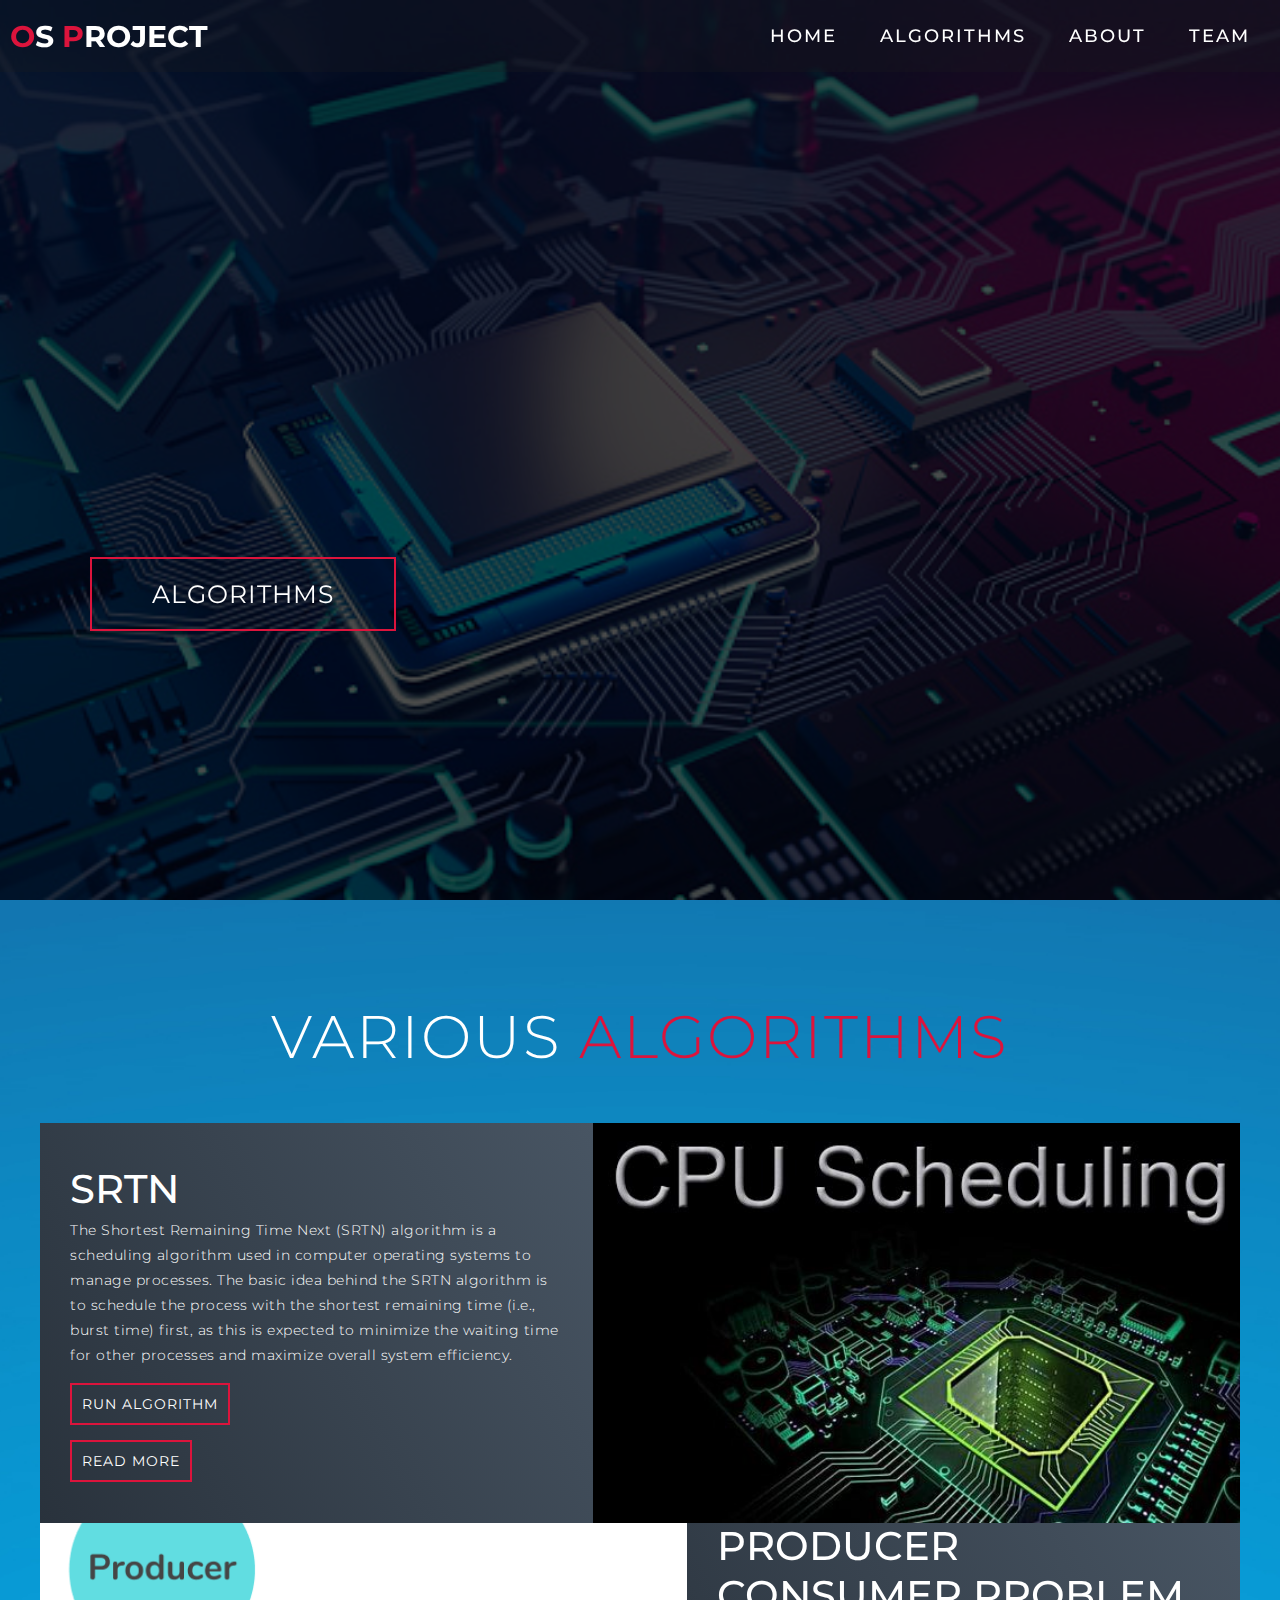
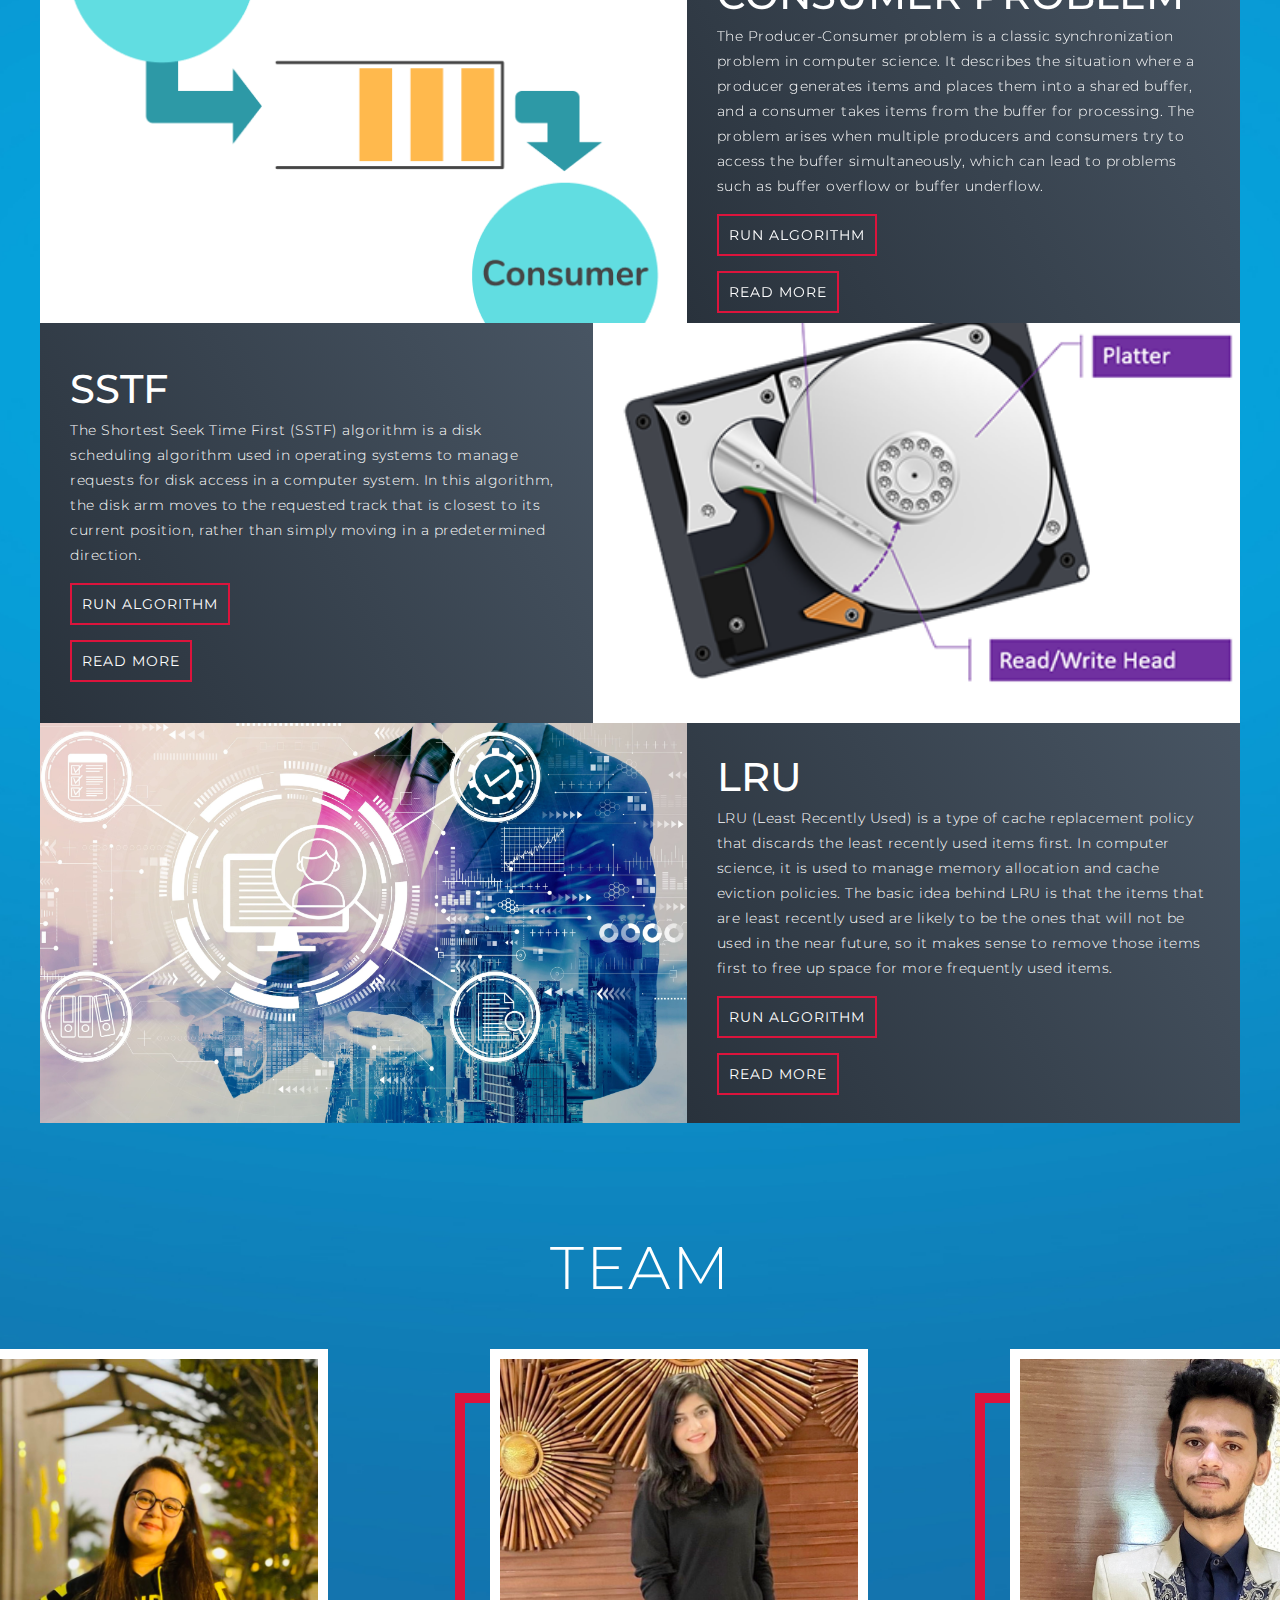
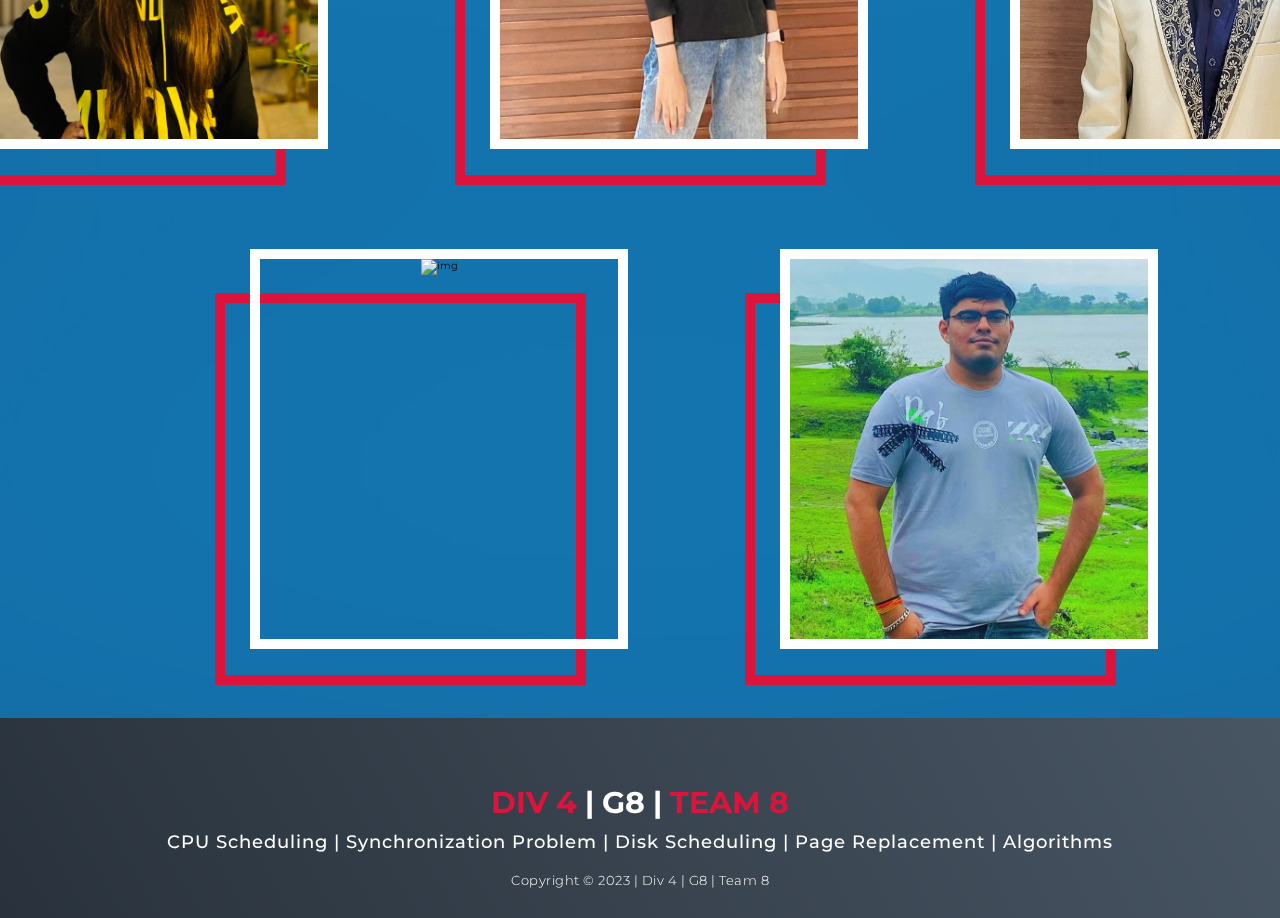
==== index.html @ 73e5d071 "Update index.html" ====
<!DOCTYPE html>
<html lang="en">

<head>
  <meta charset="UTF-8">
  <meta name="viewport" content="width=device-width, initial-scale=1.0">
  <link rel="stylesheet" href="./css/home.css" type="text/css">
  <link rel="shortcut icon" type="image/png" href="./img/logo1.png" />
  <title>OS PROJECT</title>
</head>

<body>
  <!-- Header -->
  <section id="header">
    <div class="header container">
      <div class="nav-bar">
        <div class="brand">
          <a href="#hero">
            <h1><span>O</span>S <span>P</span>roject</h1>
          </a>
        </div>
        <div class="nav-list">
          <div class="hamburger">
            <div class="bar"></div>
          </div>
          <ul>
            <li><a href="#hero" data-after="Home">Home</a></li>
            <li><a href="#projects" data-after="Projects">Algorithms</a></li>
            <li><a href="#about" data-after="about">About</a></li>
            <li><a href="#about" data-after="About">Team</a></li>

          </ul>
        </div>
      </div>
    </div>
  </section>
  <!-- End Header -->


  <!-- Hero Section  -->
  <section id="hero">
    <div class="hero container">
      <div>
        <h1>Different <span></span></h1>
        <h1>Types Of <span></span></h1>
        <h1>Algorithms <span></span></h1>
        <a href="#projects" type="button" class="cta">Algorithms</a>
      </div>
    </div>
  </section>
  <!-- End Hero Section  -->

  <!-- Projects Section -->
  <section id="projects">
    <div class="projects container">
      <div class="projects-header">
        <h1 class="section-title">Various <span>Algorithms</span></h1>
      </div>
      <div class="all-projects">
        <div class="project-item">
          <div class="project-info">
            <h1>SRTN</h1>
            <p>The Shortest Remaining Time Next (SRTN) algorithm is a scheduling algorithm used in computer operating
              systems to manage processes. The basic idea behind the SRTN algorithm is to schedule the process with the
              shortest remaining time (i.e., burst time) first, as this is expected to minimize the waiting time for
              other processes and maximize overall system efficiency.</p>
            <a href="srtn/SRTNALGO.html" class="buttons">Run Algorithm</a>
            <a href="srtn/aboutsrtn.html" class="buttons">Read More</a>
          </div>
          <div class="project-img">
            <img src="./img/CPU.jpg" alt="img">
          </div>
        </div>
        <div class="project-item">
          <div class="project-info">
            <h1>PRODUCER CONSUMER PROBLEM</h1>

            <p>The Producer-Consumer problem is a classic synchronization problem in computer science. It describes the
              situation where a producer generates items and places them into a shared buffer, and a consumer takes
              items from the buffer for processing. The problem arises when multiple producers and consumers try to
              access the buffer simultaneously, which can lead to problems such as buffer overflow or buffer underflow.
            </p>
            <a href="pc/producer_consumer.html" class="buttons">Run Algorithm</a>
            <a href="pc/pcabt.html" class="buttons">Read More</a><br>
          </div>
          <div class="project-img">
            <img src="./img/pc.png" alt="img">
          </div>
        </div>
        <div class="project-item">
          <div class="project-info">
            <h1>SSTF</h1>
            <p>The Shortest Seek Time First (SSTF) algorithm is a disk scheduling algorithm used in operating systems to
              manage requests for disk access in a computer system. In this algorithm, the disk arm moves to the
              requested track that is closest to its current position, rather than simply moving in a predetermined
              direction.</p>
            <a href="sstf/sstf.html" class="buttons">Run Algorithm</a>
            <a href="sstf/sstfabout.html" class="buttons">Read More</a>
          </div>
          <div class="project-img">
            <img src="./img/sstf2.png" alt="img">
          </div>
        </div>
        <div class="project-item">
          <div class="project-info">
            <h1>LRU</h1>
            <p>LRU (Least Recently Used) is a type of cache replacement policy that discards the least recently used
              items first. In computer science, it is used to manage memory allocation and cache eviction policies. The
              basic idea behind LRU is that the items that are least recently used are likely to be the ones that will
              not be used in the near future, so it makes sense to remove those items first to free up space for more
              frequently used items.</p>
            <a href="lru/lru.html" class="buttons">Run Algorithm</a>
            <a href="lru/aboutlru.html" class="buttons">Read More</a>
          </div>
          <div class="project-img">
            <img src="./img/os main2.jpg" alt="img">
          </div>
        </div>
      </div>
    </div>
  </section>
  <!-- End Projects Section -->

  <!-- About Section -->
  <div class="col-centre">
    <h1 class="section-title">Team<span></span></h1>
  </div>
  <section id="about">
    <div class="about container">
      <div class="col-left">
        <div class="about-img" id="img1">
          <img src="./img/khushi.jpg" alt="img">
          <p><b>
            Khushi Tekwani 
            21BCP263 
            Team Leader
            Front End ,
            Logic 
          </b></p>
        </div>
        <div class="about-img" id="img2">
          <img src="./img/kanishka.jpg" alt="img">
          <p><b>
            Kanishka Kumpawat 
            21BCP250 
            Front End ,
            Logic
          </b></p>
        </div>
        <div class="about-img" id="img3">
          <img src="./img/shubham.jpg" alt="img">
          <p><b>
            Shubham Joshi 
            21BCP459D 
            Front End , 
            JS , Database ,
            Logic
          </b></p>
        </div>

        <div class="about-img" id="img4">
          <img src="./img/kavit.jpg" alt="img">
          <p><b>
            Kavit Rana 
            21BCP447D 
            Front End,
            Logic
          </b></p>
        </div>


        <div class="about-img" id="img5">
          <img src="./img/dhruvil.jpg" alt="img">
          <p><b>
            Dhruvil Jariwala 
            21BCP458D 
            Front End ,
            Logic ,
            JS
          </b></p>
        </div>
      </div>

    </div>
  </section>
  <!-- End About Section -->
  <br><br><br><br>
  <br><br><br><br>

  <!-- Footer -->
  <section id="footer">
    <div class="footer container">
      <div class="brand">
        <h1><span>Div 4</span> | G8 | <span> Team 8</span>
      </div>
      <h2>CPU Scheduling | Synchronization Problem | Disk Scheduling | Page Replacement | Algorithms</h2>
      <p>Copyright © 2023 | Div 4 | G8 | Team 8</p>
    </div>
  </section>
  <!-- End Footer -->
</body>

</html>
---- css/home.css ----
@import 'https://fonts.googleapis.com/css?family=Montserrat:300, 400, 700&display=swap';

* {
	padding: 0;
	margin: 0;
	box-sizing: border-box;

}

html {
	font-size: 10px;
	font-family: 'Montserrat', sans-serif;
	scroll-behavior: smooth;
	background-image: url(../img/back.jpg);
	background-size: cover;
	background-position: top center;
	position: relative;
	z-index: 1;
}

a {
	text-decoration: none;
}

.container {
	min-height: 100vh;
	width: 100%;
	display: flex;
	align-items: center;
	justify-content: center;
}

img {
	height: 100%;
	width: 100%;
	object-fit: cover;
}

p {
	color: black;
	font-size: 1.4rem;
	margin-top: 5px;
	line-height: 2.5rem;
	font-weight: 300;
	letter-spacing: 0.05rem;
}

.section-title {
	font-size: 4rem;
	font-weight: 300;
	color: white;
	margin-bottom: 10px;
	text-transform: uppercase;
	letter-spacing: 0.2rem;
	text-align: center;
}

.section-title span {
	color: crimson;
}

.cta {
	display: inline-block;
	padding: 10px 30px;
	color: white;
	background-color: transparent;
	border: 2px solid crimson;
	font-size: 2rem;
	text-transform: uppercase;
	letter-spacing: 0.1rem;
	margin-top: 30px;
	transition: 0.3s ease;
	transition-property: background-color, color;
}

.cta:hover {
	color: white;
	background-color: crimson;
}

.buttons {
	display: inline-block;
	padding: 10px 10px;
	color: white;
	background-color: transparent;
	border: 2px solid crimson;
	font-size: 14px;
	text-transform: uppercase;
	letter-spacing: 0.1rem;
	margin-top: 15px;
	transition: 0.3s ease;
	text-decoration: none;
	transition-property: background-color, color;
}

.buttons:hover {

	color: white;
	background-color: crimson;
}

.brand h1 {
	font-size: 3rem;
	text-transform: uppercase;
	color: white;
}

.brand h1 span {
	color: crimson;
}

/* Header section */
#header {
	position: fixed;
	z-index: 1000;
	left: 0;
	top: 0;
	width: 100vw;
	height: auto;
}

#header .header {
	min-height: 8vh;
	background-color: rgba(31, 30, 30, 0.24);
	transition: 0.3s ease background-color;
}

#header .nav-bar {
	display: flex;
	align-items: center;
	justify-content: space-between;
	width: 100%;
	height: 100%;
	max-width: 1300px;
	padding: 0 10px;
}

#header .nav-list ul {
	list-style: none;
	position: absolute;
	background-color: rgb(31, 30, 30);
	width: 100vw;
	height: 100vh;
	left: 100%;
	top: 0;
	display: flex;
	flex-direction: column;
	justify-content: center;
	align-items: center;
	z-index: 1;
	overflow-x: hidden;
	transition: 0.5s ease left;
}

#header .nav-list ul.active {
	left: 0%;
}

#header .nav-list ul a {
	font-size: 2.5rem;
	font-weight: 500;
	letter-spacing: 0.2rem;
	text-decoration: none;
	color: white;
	text-transform: uppercase;
	padding: 20px;
	display: block;
}

#header .nav-list ul a::after {
	content: attr(data-after);
	position: absolute;
	top: 50%;
	left: 50%;
	transform: translate(-50%, -50%) scale(0);
	color: rgba(240, 248, 255, 0.021);
	font-size: 13rem;
	letter-spacing: 50px;
	z-index: -1;
	transition: 0.3s ease letter-spacing;
}

#header .nav-list ul li:hover a::after {
	transform: translate(-50%, -50%) scale(1);
	letter-spacing: initial;
}

#header .nav-list ul li:hover a {
	color: crimson;
}

#header .hamburger {
	height: 60px;
	width: 60px;
	display: inline-block;
	border: 3px solid white;
	border-radius: 50%;
	position: relative;
	display: flex;
	align-items: center;
	justify-content: center;
	z-index: 100;
	cursor: pointer;
	transform: scale(0.8);
	margin-right: 20px;
}

#header .hamburger:after {
	position: absolute;
	content: '';
	height: 100%;
	width: 100%;
	border-radius: 50%;
	border: 3px solid white;
	animation: hamburger_puls 1s ease infinite;
}

#header .hamburger .bar {
	height: 2px;
	width: 30px;
	position: relative;
	background-color: white;
	z-index: -1;
}

#header .hamburger .bar::after,
#header .hamburger .bar::before {
	content: '';
	position: absolute;
	height: 100%;
	width: 100%;
	left: 0;
	background-color: white;
	transition: 0.3s ease;
	transition-property: top, bottom;
}

#header .hamburger .bar::after {
	top: 8px;
}

#header .hamburger .bar::before {
	bottom: 8px;
}

#header .hamburger.active .bar::before {
	bottom: 0;
}

#header .hamburger.active .bar::after {
	top: 0;
}

/* End Header section */

/* Hero Section */
#hero {
	background-image: url(../img/OS.jpg);
	background-size: cover;
	background-position: top center;
	position: relative;
	z-index: 1;
}

#hero::after {
	content: '';
	position: absolute;
	left: 0;
	top: 0;
	height: 100%;
	width: 100%;
	background-color: black;
	opacity: 0.7;
	z-index: -1;
}

#hero .hero {
	max-width: 1200px;
	margin: 0 auto;
	padding: 0 50px;
	justify-content: flex-start;
}

#hero h1 {
	display: block;
	width: fit-content;
	font-size: 4rem;
	position: relative;
	color: transparent;
	animation: text_reveal 0.5s ease forwards;
	animation-delay: 1s;
}

#hero h1:nth-child(1) {
	animation-delay: 1s;
}

#hero h1:nth-child(2) {
	animation-delay: 2s;
}

#hero h1:nth-child(3) {
	animation: text_reveal_name 0.5s ease forwards;
	animation-delay: 3s;
}

#hero h1 span {
	position: absolute;
	top: 0;
	left: 0;
	height: 100%;
	width: 0;
	background-color: crimson;
	animation: text_reveal_box 1s ease;
	animation-delay: 0.5s;
}

#hero h1:nth-child(1) span {
	animation-delay: 0.5s;
}

#hero h1:nth-child(2) span {
	animation-delay: 1.5s;
}

#hero h1:nth-child(3) span {
	animation-delay: 2.5s;
}

/* End Hero Section */

/* Services Section */
#services .services {
	flex-direction: column;
	text-align: center;
	max-width: 1500px;
	margin: 0 auto;
	padding: 100px 0;
}

#services .service-top {
	max-width: 500px;
	margin: 0 auto;
}

#services .service-bottom {
	display: flex;
	align-items: center;
	justify-content: center;
	flex-wrap: wrap;
	margin-top: 50px;
}

#services .service-top p {
	font-size: 17px;
}

#services .service-item {
	flex-basis: 80%;
	display: flex;
	align-items: flex-start;
	justify-content: center;
	flex-direction: column;
	padding: 30px;
	border-radius: 10px;
	background-image: url(../img/img-1.png);
	background-size: cover;
	margin: 10px 5%;
	position: relative;
	z-index: 1;
	overflow: hidden;
}

#services .service-item::after {
	content: '';
	position: absolute;
	left: 0;
	top: 0;
	height: 100%;
	width: 100%;
	background-image: linear-gradient(60deg, #29323c 0%, #485563 100%);
	opacity: 0.9;
	z-index: -1;
}

#services .service-bottom .icon {
	height: 80px;
	width: 80px;
	margin-bottom: 20px;
}

#services .service-item h2 {
	font-size: 2rem;
	color: white;
	margin-bottom: 10px;
	text-transform: uppercase;
}

#services .service-item p {
	color: white;
	text-align: left;
}

/* End Services Section */

/* Projects section */
#projects .projects {
	flex-direction: column;
	max-width: 1200px;
	margin: 0 auto;
	padding: 100px 0;
}

#projects .projects-header h1 {
	margin-bottom: 50px;
}

#projects .all-projects {
	display: flex;
	align-items: center;
	justify-content: center;
	flex-direction: column;
}

#projects .project-item {
	display: flex;
	align-items: center;
	justify-content: center;
	flex-direction: column;
	width: 80%;
	margin: 20px auto;
	overflow: hidden;
	border-radius: 10px;
}

#projects .project-info {
	padding: 30px;
	flex-basis: 50%;
	height: 100%;
	display: flex;
	align-items: flex-start;
	justify-content: center;
	flex-direction: column;
	background-image: linear-gradient(60deg, #29323c 0%, #485563 100%);
	color: white;
}

#projects .project-info h1 {
	font-size: 4rem;
	font-weight: 500;
}

#projects .project-info h2 {
	font-size: 1.8rem;
	font-weight: 500;
	margin-top: 10px;
}

#projects .project-info p {
	color: white;
}

#projects .project-info #btn8 {
	margin-bottom: 15px;
}

#projects .project-img {
	flex-basis: 59%;
	height: 300px;
	overflow: hidden;
	position: relative;
}

#projects .project-img:after {
	content: '';
	position: absolute;
	left: 0;
	top: 0;
	height: 100%;
	width: 100%;
	opacity: 0.7;
}

#projects .project-img img {
	transition: 0.3s ease transform;
}

#projects .project-item:hover .project-img img {
	transform: scale(1.1);
}

/* End Projects section */

/* About Section */
#about .about {
	flex-direction: row;
	text-align: center;
	max-width: 1200px;
	height: 900px;
	margin: 0 auto;
	padding: 100px 20px;
}

#about .col-left {
	margin-left: -900px;
	margin-top: -430px;

}

#about .col-left .about-img p {
	padding: 40px;
	flex-basis: 50%;
	margin-top: -200px;
	margin-left: 180px;
	height: auto;
	display: flex;
	background-image: linear-gradient(60deg, #29323c 0%, #25383c 100%);
	color: white;
	transition: .5s ease;
	opacity: 0;
	transform: translate(-50%, -50%);
	transform: translate(-50%, -50%);
	text-align: center;
}

#about .col-left:hover #img1 {
	opacity: 0.8;
}

#about .col-left .about-img:hover p {
	opacity: 1;
}

#about .col-left:hover #img2 {
	opacity: 0.8;
}

#about .col-left:hover #img3 {
	opacity: 0.8;
}

#about .col-left:hover #img4 {
	opacity: 0.8;
}

#about .col-left:hover #img5 {
	opacity: 0.8;
}

.col-centre {
	margin-top: 8px;
	width: 100%;
}

.col-cemtre h2 {
	font-size: 1.8rem;
	font-weight: 500;
	letter-spacing: 0.2rem;
	margin-bottom: 10px;
}

.col-centre p {
	margin-bottom: 20px;
}

.col-centre .cta {
	color: black;
	margin-bottom: 50px;
	padding: 10px 20px;
	font-size: 2rem;
}

#about .col-left .about-img {
	height: 100%;
	width: 70%;
	position: relative;
	opacity: 1;
	display: block;
	transition: .5s ease;
	backface-visibility: hidden;
	border: 10px solid white;
}

#about .col-left #img2 {
	margin-top: -400px;
	margin-left: 540px;
}

#about .col-left #img3 {
	margin-top: -400px;
	margin-left: 1060px;
}

#about .col-left #img4 {
	margin-top: 100px;
	margin-left: 300px;
}

#about .col-left #img5 {
	margin-top: -400px;
	margin-left: 830px;
}

#about .col-left .about-img::after {
	content: '';
	position: absolute;
	left: 50px;
	top: 0px;
	height: 50%;
	width: 50%;
	border: 2px solid crimson;
	z-index: -1;
}

/* End About Section */


/* Footer */
#footer {
	background-image: linear-gradient(60deg, #29323c 0%, #485563 100%);
}

#footer .footer {
	min-height: 200px;
	flex-direction: column;
	padding-top: 50px;
	padding-bottom: 10px;
}

#footer h2 {
	color: white;
	font-weight: 500;
	font-size: 1.8rem;
	letter-spacing: 0.1rem;
	margin-top: 10px;
	margin-bottom: 10px;
}

#footer .social-icon {
	display: flex;
	margin-bottom: 30px;
}

#footer .social-item {
	height: 50px;
	width: 50px;
	margin: 0 5px;
}

#footer .social-item img {
	filter: grayscale(1);
	transition: 0.3s ease filter;
}

#footer .social-item:hover img {
	filter: grayscale(0);
}

#footer p {
	color: white;
	font-size: 1.3rem;
}

/* End Footer */




/* Keyframes */
@keyframes hamburger_puls {
	0% {
		opacity: 1;
		transform: scale(1);
	}

	100% {
		opacity: 0;
		transform: scale(1.4);
	}
}

@keyframes text_reveal_box {
	50% {
		width: 100%;
		left: 0;
	}

	100% {
		width: 0;
		left: 100%;
	}
}

@keyframes text_reveal {
	100% {
		color: white;
	}
}

@keyframes text_reveal_name {
	100% {
		color: crimson;
		font-weight: 500;
	}
}

/* End Keyframes */

/* Media Query For Tablet */
@media only screen and (min-width: 768px) {
	.cta {
		font-size: 2.5rem;
		padding: 20px 60px;
	}

	h1.section-title {
		font-size: 6rem;
	}

	/* Hero */
	#hero h1 {
		font-size: 7rem;
	}

	/* End Hero */

	/* Services Section */
	#services .service-bottom .service-item {
		flex-basis: 45%;
		margin: 2.5%;
	}

	/* End Services Section */

	/* Project */
	#projects .project-item {
		flex-direction: row;
	}

	#projects .project-item:nth-child(even) {
		flex-direction: row-reverse;
	}

	#projects .project-item {
		height: 400px;
		margin: 0;
		width: 100%;
		border-radius: 0;
	}

	#projects .all-projects .project-info {
		height: 100%;
	}

	#projects .all-projects .project-img {
		height: 100%;
	}

	/* End Project */

	/* About */
	#about .about {
		flex-direction: row;
	}

	#about .col-left {
		width: 600px;
		height: 400px;
		padding-left: 60px;
	}

	#about .about .col-left .about-img::after {
		left: -45px;
		top: 34px;
		height: 98%;
		width: 98%;
		border: 10px solid crimson;
	}

	#about .col-centre {
		text-align: left;
		padding: 30px;
	}

	#about .col-centre h1 {
		text-align: left;
	}

	/* End About */

	/* contact  */
	#contact .contact {
		flex-direction: column;
		padding: 100px 0;
		align-items: center;
		justify-content: center;
		min-width: 20vh;
	}

	#contact .contact-items {
		width: 100%;
		display: flex;
		flex-direction: row;
		justify-content: space-evenly;
		margin: 0;
	}

	#contact .contact-item {
		width: 30%;
		margin: 0;
		flex-direction: row;
	}

	#contact .contact-item .icon {
		height: 100px;
		width: 100px;
	}

	#contact .contact-item .icon img {
		object-fit: contain;
	}

	#contact .contact-item .contact-info {
		width: 100%;
		text-align: left;
		padding-left: 20px;
	}

	/* End contact  */
}

/* End Media Query For Tablet */

/* Media Query For Desktop */
@media only screen and (min-width: 1200px) {

	/* header */
	#header .hamburger {
		display: none;
	}

	#header .nav-list ul {
		position: initial;
		display: block;
		height: auto;
		width: fit-content;
		background-color: transparent;
	}

	#header .nav-list ul li {
		display: inline-block;
	}

	#header .nav-list ul li a {
		font-size: 1.8rem;
	}

	#header .nav-list ul a:after {
		display: none;
	}

	/* End header */

	#services .service-bottom .service-item {
		flex-basis: 22%;
		margin: 1.5%;
	}
}

/* End  Media Query For Desktop */
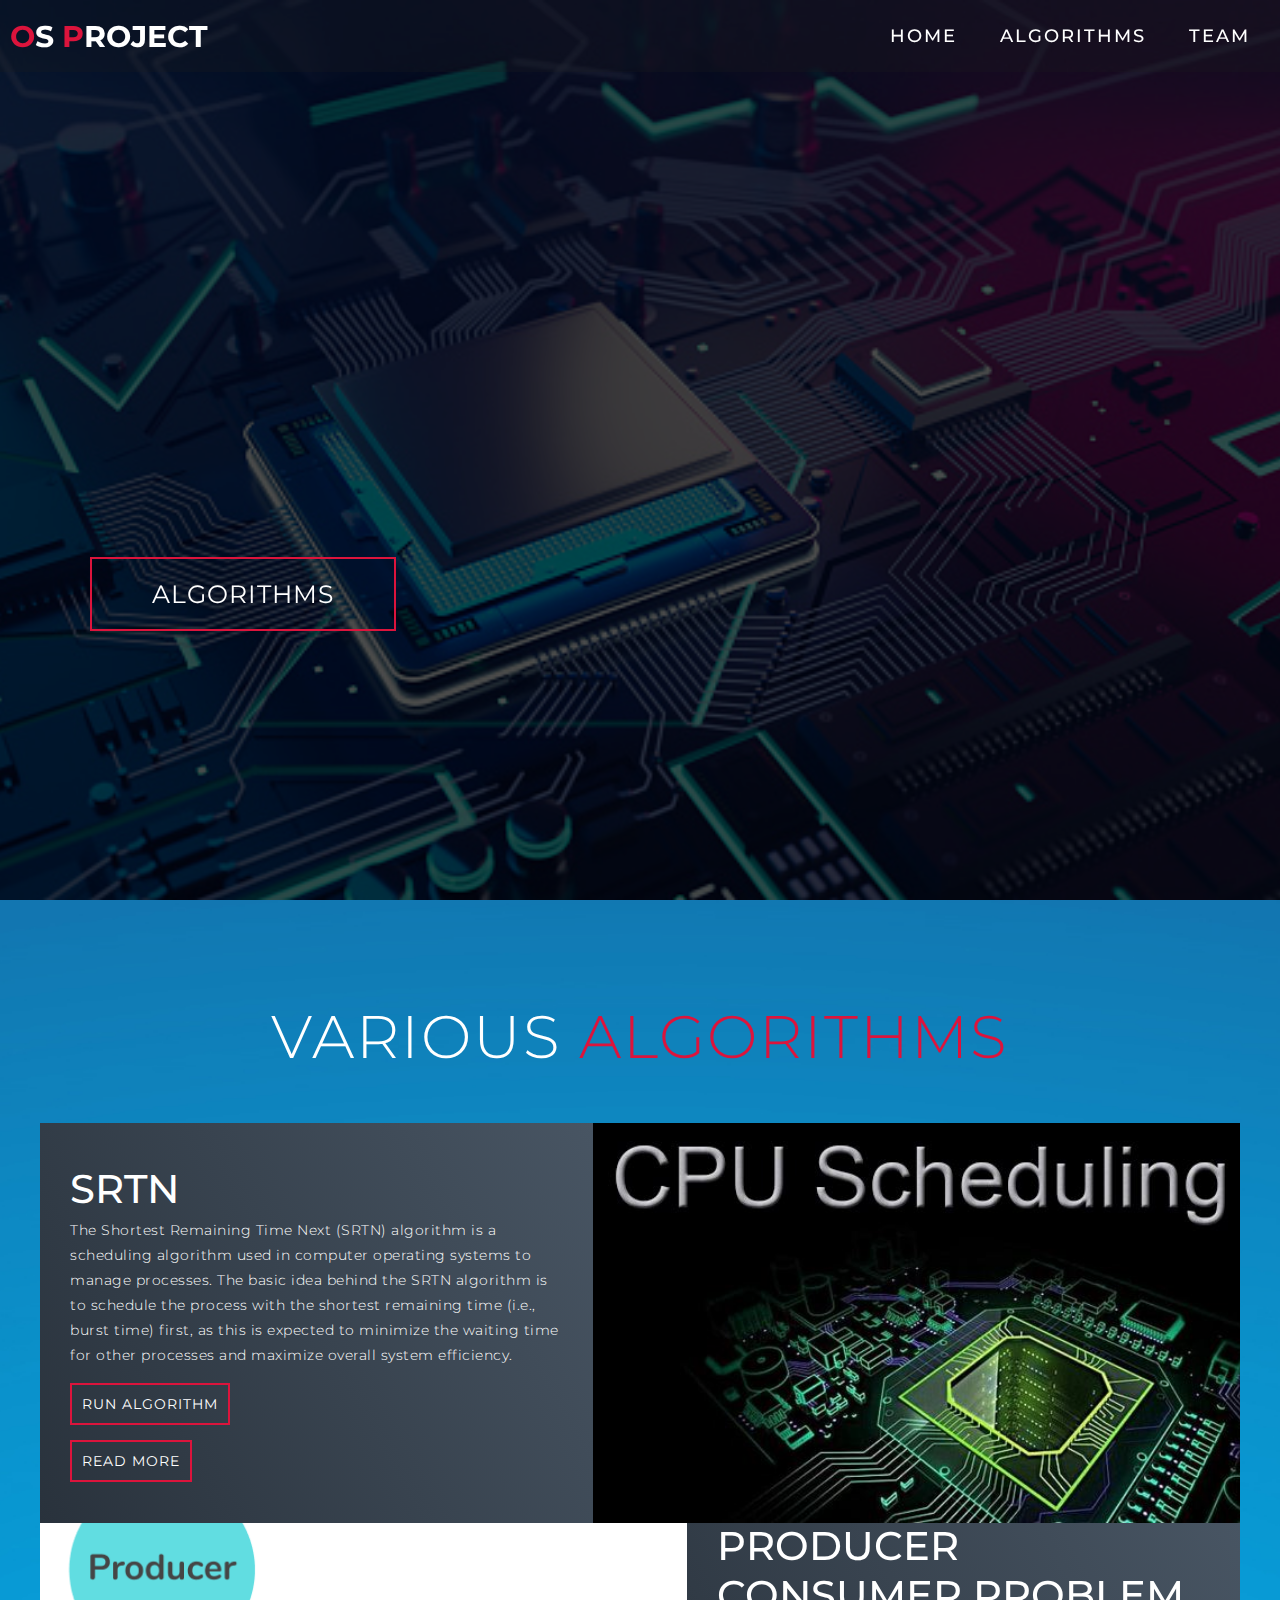
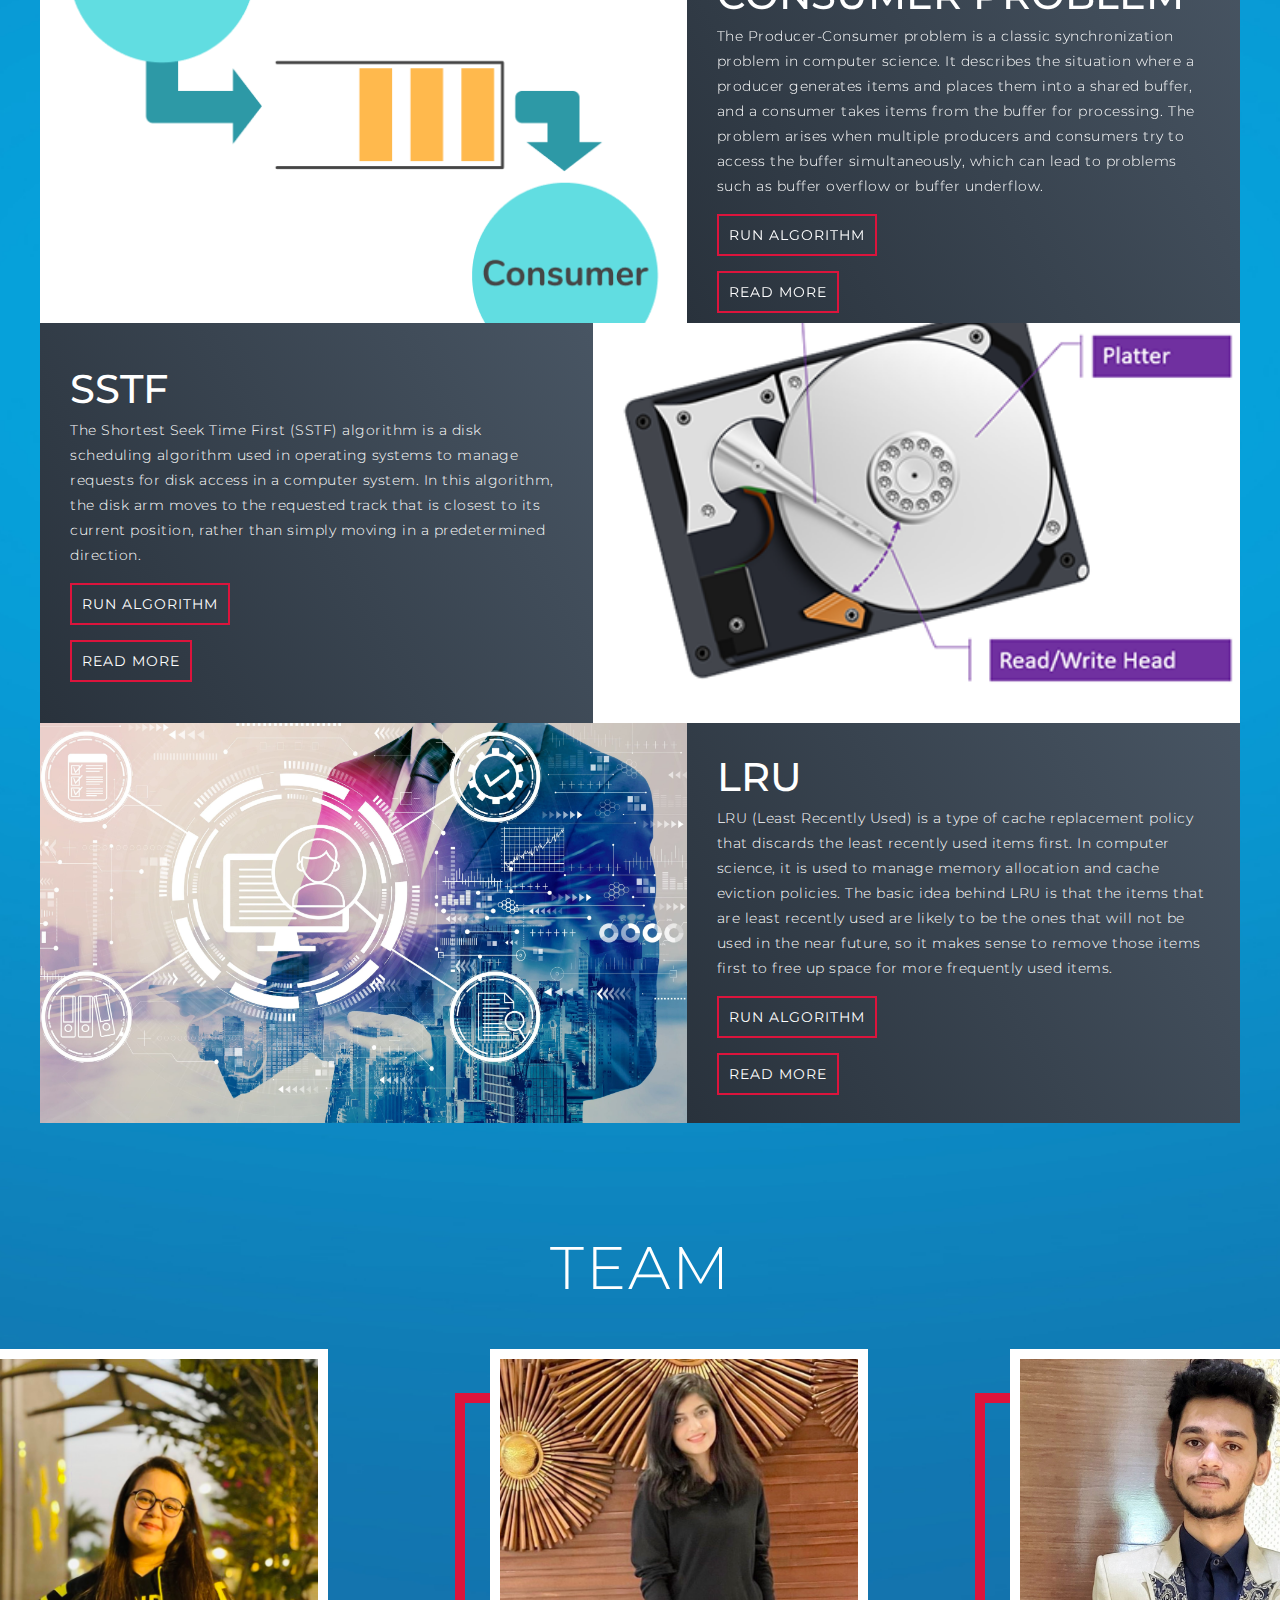
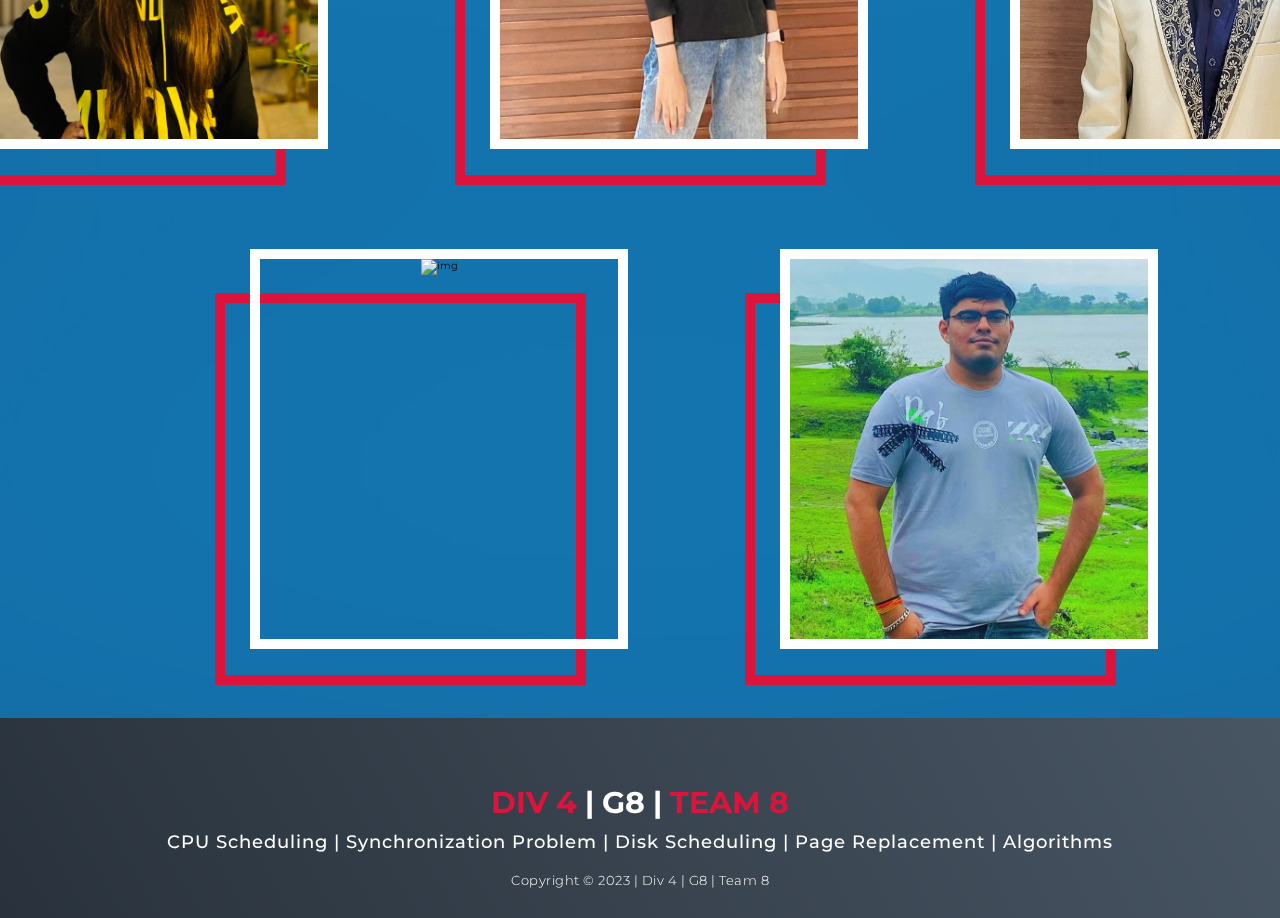
==== commit 360de3ce: "Update index.html" ====
--- a/index.html
+++ b/index.html
@@ -26,7 +26,6 @@
           <ul>
             <li><a href="#hero" data-after="Home">Home</a></li>
             <li><a href="#projects" data-after="Projects">Algorithms</a></li>
-            <li><a href="#about" data-after="about">About</a></li>
             <li><a href="#about" data-after="About">Team</a></li>
 
           </ul>
@@ -186,14 +185,33 @@
   <!-- End About Section -->
   <br><br><br><br>
   <br><br><br><br>
-
+  <div>
+  <script>
+window.addEventListener('mouseover', initLandbot, { once: true });
+window.addEventListener('touchstart', initLandbot, { once: true });
+var myLandbot;
+function initLandbot() {
+  if (!myLandbot) {
+    var s = document.createElement('script');s.type = 'text/javascript';s.async = true;
+    s.addEventListener('load', function() {
+      var myLandbot = new Landbot.Livechat({
+        configUrl: 'https://storage.googleapis.com/landbot.online/v3/H-1564522-H44CB1UQ05F022U3/index.json',
+      });
+    });
+    s.src = 'https://cdn.landbot.io/landbot-3/landbot-3.0.0.js';
+    var x = document.getElementsByTagName('script')[0];
+    x.parentNode.insertBefore(s, x);
+  }
+}
+</script>
+  </div>
   <!-- Footer -->
   <section id="footer">
     <div class="footer container">
       <div class="brand">
         <h1><span>Div 4</span> | G8 | <span> Team 8</span>
       </div>
-      <h2>CPU Scheduling | Synchronization Problem | Disk Scheduling | Page Replacement | Algorithms</h2>
+      <h2>CPU Scheduling <span>|</span> Synchronization Problem <span>|</span> Disk Scheduling <span>|</span> Page Replacement <span>|</span> Algorithms</h2>
       <p>Copyright © 2023 | Div 4 | G8 | Team 8</p>
     </div>
   </section>
